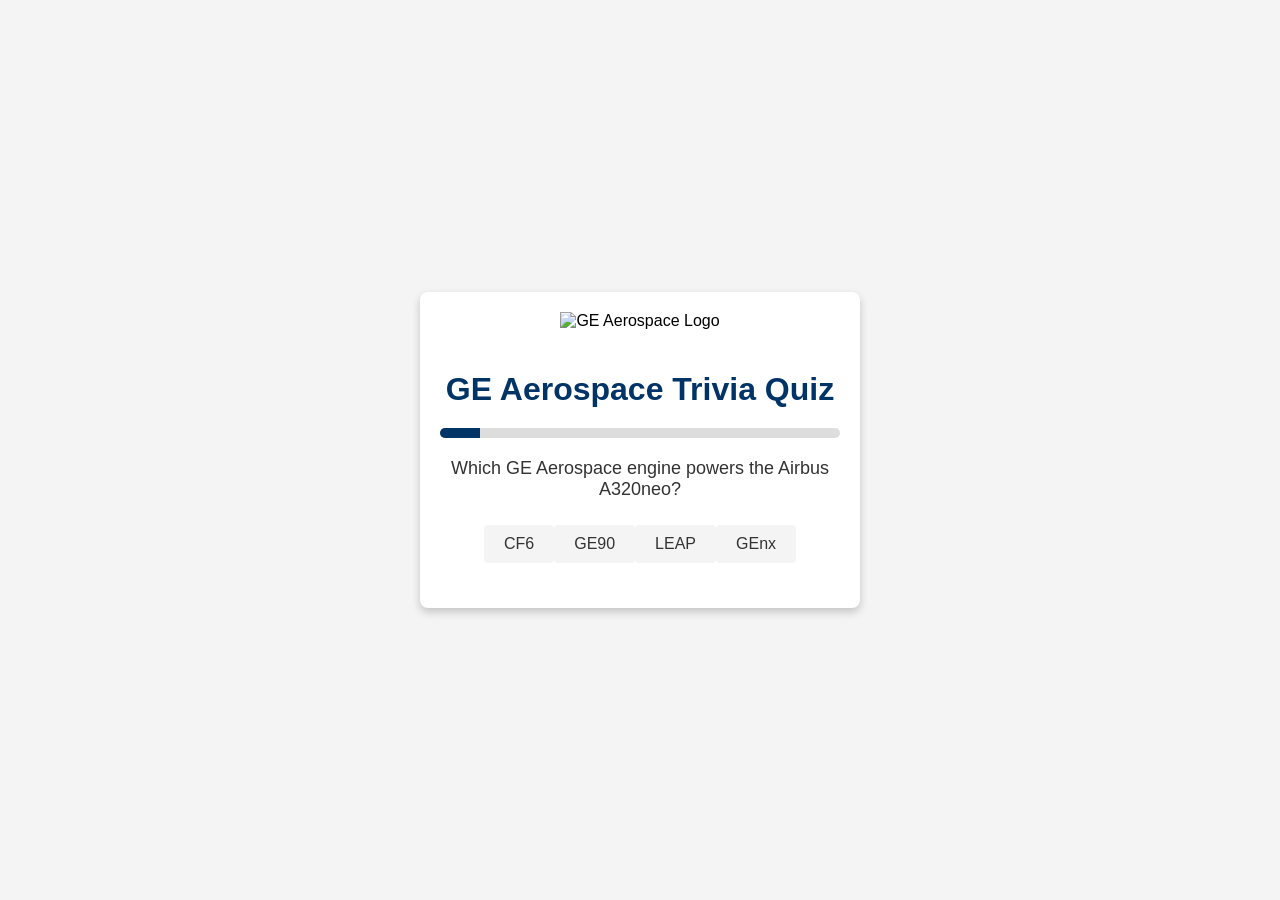
==== index.html @ c83bf007 "Add files via upload" ====
<!DOCTYPE html>

<html lang="en">
<head>
    <meta charset="UTF-8">
    <meta name="viewport" content="width=device-width, initial-scale=1.0">
    <title>GE Aerospace Trivia Quiz</title>
    <link rel="stylesheet" href="styles.css">
</head>
<body>
    <div class="quiz-container">
        <!-- GE Aerospace Logo -->
        <img src=https://upload.wikimedia.org/wikipedia/commons/thumb/2/2e/GE_Aerospace_logo.svg/1920px-GE_Aerospace_logo.svg.png
             alt="GE Aerospace Logo" class="logo">
 
        <h1>GE Aerospace Trivia Quiz</h1>
       
        <!-- Progress Bar -->
        <div class="progress-bar">
            <div id="progress" class="progress"></div>
        </div>
 
        <!-- Question Section -->
        <div id="question-container">
            <p id="question">Question will appear here</p>
            <div id="answers">
                <!-- Answers will be dynamically added here -->
            </div>
        </div>
 
        <!-- Buttons -->
        <button id="submit-button">Submit Answer</button>
        <p id="feedback" class="hidden"></p>
        <button id="restart-button" class="hidden">Restart Quiz</button>
    </div>
    <script src="script.js"></script>
</body>
</html>
---- styles.css ----
/* General Styling */
body {
    font-family: Arial, sans-serif;
    margin: 0;
    padding: 0;
    display: flex;
    justify-content: center;
    align-items: center;
    height: 100vh;
    background-color: #f4f4f4;
}
 
.quiz-container {
    background: #fff;
    padding: 20px;
    border-radius: 8px;
    box-shadow: 0 4px 8px rgba(0, 0, 0, 0.2);
    text-align: center;
    width: 90%;
    max-width: 400px;
}
 
.logo {
    width: 400px;
    margin-bottom: 20px;
}
 
h1 {
    margin-bottom: 20px;
    color: #003366; /* GE Aerospace blue */
}
 
#question {
    font-size: 18px;
    margin-bottom: 20px;
    color: #333;
}
 
#answers {
    margin-bottom: 20px;
}
 
button {
    padding: 10px 20px;
    font-size: 16px;
    border: none;
    border-radius: 4px;
    cursor: pointer;
    background-color: #003366; /* GE Aerospace blue */
    color: #fff;
    transition: background-color 0.3s ease;
}
 
button:hover {
    background-color: #00509e; /* Lighter blue */
}
 
.answer-button {
    padding: 10px 20px;
    margin: 5px 0;
    font-size: 16px;
    border: none;
    border-radius: 4px;
    cursor: pointer;
    background-color: #f4f4f4; /* Default background */
    color: #333; /* Default text color */
    transition: background-color 0.3s ease, color 0.3s ease;
}
 
.answer-button:hover {
    background-color: #ddd; /* Hover effect */
}
 
.answer-button:disabled {
    cursor: not-allowed;
    opacity: 0.6; /* Disabled button styling */
}
 
 
.hidden {
    display: none;
}
 
#feedback {
    margin-top: 20px;
    font-size: 16px;
}
 
/* Progress Bar */
.progress-bar {
    width: 100%;
    height: 10px;
    background-color: #ddd;
    border-radius: 5px;
    margin-bottom: 20px;
    overflow: hidden;
}
 
.progress {
    height: 100%;
    background-color: #003366; /* GE Aerospace blue */
    width: 0%;
    transition: width 0.3s ease;
}
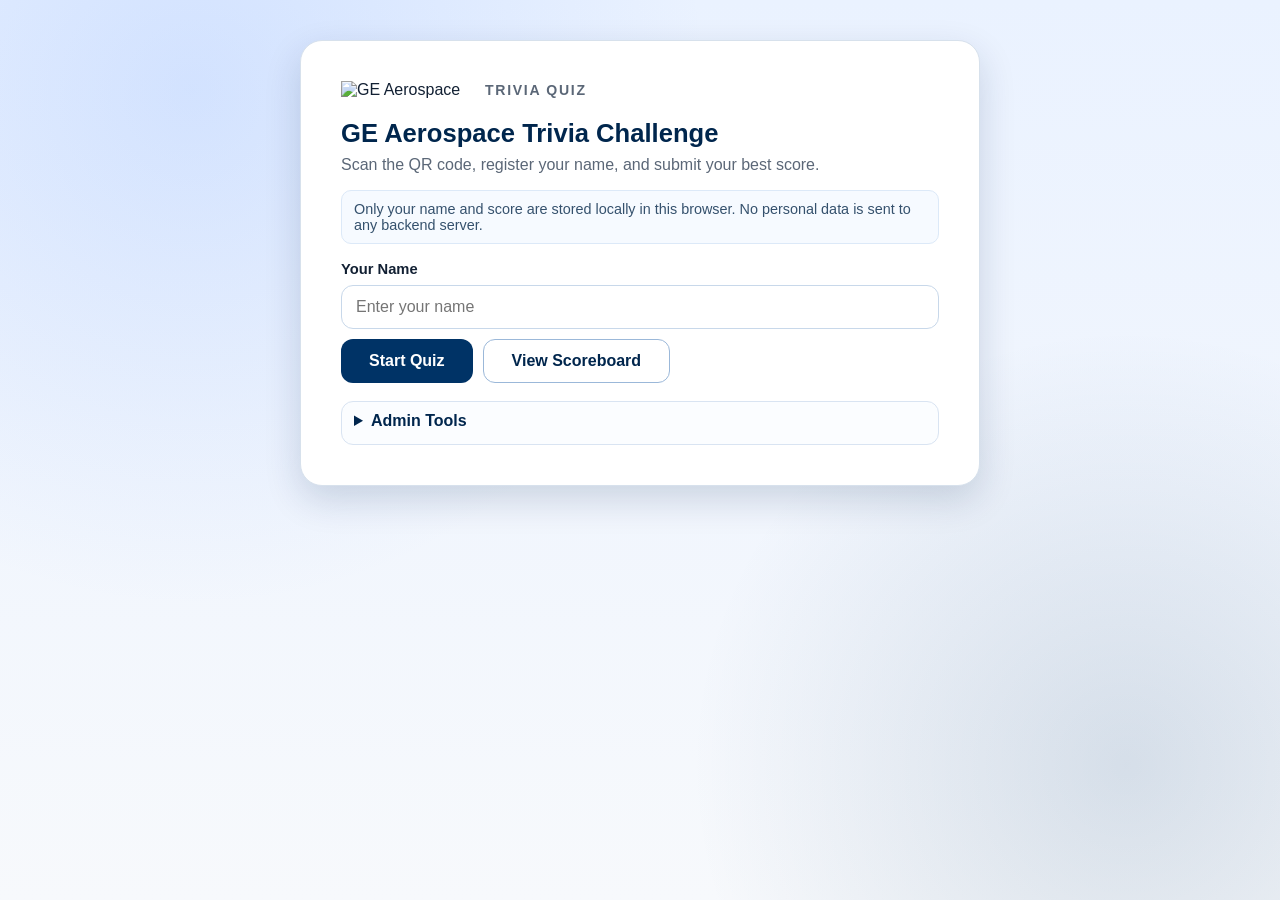
==== commit 21c10b33: "Add files via upload" ====
--- a/index.html
+++ b/index.html
@@ -1,38 +1,78 @@
 <!DOCTYPE html>
-
 <html lang="en">
 <head>
     <meta charset="UTF-8">
     <meta name="viewport" content="width=device-width, initial-scale=1.0">
+    <meta name="description" content="GE Aerospace trivia quiz — test your knowledge of engines, programs, and sites.">
+    <meta http-equiv="Content-Security-Policy" content="default-src 'self'; script-src 'self'; style-src 'self' https://fonts.googleapis.com; font-src 'self' https://fonts.gstatic.com; img-src 'self' data:; connect-src 'none'; frame-ancestors 'none'; base-uri 'self'; form-action 'self'">
+    <meta name="referrer" content="no-referrer">
     <title>GE Aerospace Trivia Quiz</title>
+    <link rel="preconnect" href="https://fonts.googleapis.com">
+    <link rel="preconnect" href="https://fonts.gstatic.com" crossorigin>
+    <link href="https://fonts.googleapis.com/css2?family=Manrope:wght@400;600;700;800&display=swap" rel="stylesheet">
     <link rel="stylesheet" href="styles.css">
 </head>
-<body>
-    <div class="quiz-container">
-        <!-- GE Aerospace Logo -->
-        <img src=https://upload.wikimedia.org/wikipedia/commons/thumb/2/2e/GE_Aerospace_logo.svg/1920px-GE_Aerospace_logo.svg.png
-             alt="GE Aerospace Logo" class="logo">
- 
-        <h1>GE Aerospace Trivia Quiz</h1>
-       
-        <!-- Progress Bar -->
-        <div class="progress-bar">
-            <div id="progress" class="progress"></div>
-        </div>
- 
-        <!-- Question Section -->
-        <div id="question-container">
-            <p id="question">Question will appear here</p>
-            <div id="answers">
-                <!-- Answers will be dynamically added here -->
+<body data-single-attempt="true">
+    <main class="quiz-card">
+        <header class="quiz-header">
+            <img src="9263f108-2a2f-494a-a136-f444b9f560b2-ge_aerospace_logo.webp"
+                 alt="GE Aerospace" class="logo">
+            <p class="eyebrow">Trivia Quiz</p>
+        </header>
+
+        <section id="entry-panel" class="panel">
+            <h1 class="section-title">GE Aerospace Trivia Challenge</h1>
+            <p class="section-subtitle">Scan the QR code, register your name, and submit your best score.</p>
+            <p class="privacy-note">Only your name and score are stored locally in this browser. No personal data is sent to any backend server.</p>
+            <label for="player-name" class="input-label">Your Name</label>
+            <input id="player-name" class="text-input" type="text" maxlength="30" placeholder="Enter your name">
+            <p id="entry-message" class="status-message hidden"></p>
+            <div class="action-row">
+                <button id="start-quiz-button" type="button" class="btn btn-primary">Start Quiz</button>
+                <button id="view-scoreboard-entry-button" type="button" class="btn btn-secondary">View Scoreboard</button>
             </div>
-        </div>
- 
-        <!-- Buttons -->
-        <button id="submit-button">Submit Answer</button>
-        <p id="feedback" class="hidden"></p>
-        <button id="restart-button" class="hidden">Restart Quiz</button>
-    </div>
+
+            <details class="admin-tools">
+                <summary>Admin Tools</summary>
+                <p class="admin-note">Passcode required. Use this only for onsite reset/support.</p>
+                <label for="admin-passcode" class="input-label">Staff Reset Code</label>
+                <input id="admin-passcode" class="text-input" type="password" placeholder="Enter admin passcode">
+                <p id="admin-message" class="status-message hidden"></p>
+                <div class="action-row">
+                    <button id="admin-clear-lock" type="button" class="btn btn-secondary">Clear Device Lock</button>
+                    <button id="admin-clear-scoreboard" type="button" class="btn btn-secondary">Reset Scoreboard</button>
+                    <button id="admin-clear-all" type="button" class="btn btn-secondary">Reset Both</button>
+                </div>
+            </details>
+        </section>
+
+        <section id="quiz-panel" class="panel hidden">
+            <div class="progress-bar" role="progressbar" aria-valuemin="0" aria-valuemax="100" aria-valuenow="10">
+                <div id="progress" class="progress-fill"></div>
+            </div>
+
+            <div id="question-container">
+                <p id="question-counter" class="question-counter">Question 1 of 10</p>
+                <p id="question" class="question-text">Question will appear here</p>
+                <div id="answers" class="answers"></div>
+            </div>
+
+            <div id="feedback" class="feedback hidden"></div>
+            <div class="action-row">
+                <button id="restart-button" type="button" class="btn btn-primary hidden">Play Again</button>
+                <button id="view-scoreboard-button" type="button" class="btn btn-secondary hidden">View Scoreboard</button>
+            </div>
+        </section>
+
+        <section id="scoreboard-panel" class="panel hidden">
+            <h2 class="section-title">Scoreboard</h2>
+            <ol id="scoreboard-list" class="scoreboard-list"></ol>
+            <div class="action-row">
+                <button id="back-to-entry-button" type="button" class="btn btn-secondary">Back</button>
+            </div>
+        </section>
+    </main>
+
     <script src="script.js"></script>
 </body>
-</html>
+</html>
--- a/styles.css
+++ b/styles.css
@@ -1,104 +1,331 @@
-/* General Styling */
+/* === Design Tokens === */
+:root {
+    --ge-blue:            #003366;
+    --ge-blue-dark:       #00264d;
+    --ge-blue-mid:        #004785;
+    --ge-blue-soft:       #dbe9ff;
+    --correct:            #dcf8e7;
+    --correct-border:     #72c997;
+    --incorrect:          #fce2e2;
+    --incorrect-border:   #e79797;
+    --bg-top:             #eaf2ff;
+    --bg-bottom:          #f7f9fc;
+    --card:               #ffffff;
+    --text-main:          #122033;
+    --text-muted:         #5b6777;
+    --border:             #d7e1ec;
+    --shadow:             0 14px 36px rgba(7, 37, 80, 0.16);
+    --radius:             18px;
+}
+
+* {
+    box-sizing: border-box;
+}
+
 body {
-    font-family: Arial, sans-serif;
     margin: 0;
-    padding: 0;
+    font-family: "Manrope", "Segoe UI", sans-serif;
+    min-height: 100svh;
+    color: var(--text-main);
+    background:
+        radial-gradient(circle at 15% 10%, rgba(123, 168, 255, 0.22), transparent 38%),
+        radial-gradient(circle at 88% 85%, rgba(0, 51, 102, 0.13), transparent 32%),
+        linear-gradient(180deg, var(--bg-top), var(--bg-bottom));
+    padding: clamp(16px, 5vw, 40px);
     display: flex;
     justify-content: center;
+    align-items: flex-start;
+}
+
+.quiz-card {
+    width: min(100%, 680px);
+    background: var(--card);
+    border: 1px solid var(--border);
+    border-radius: calc(var(--radius) + 4px);
+    box-shadow: var(--shadow);
+    padding: clamp(20px, 5vw, 40px);
+}
+
+.panel {
+    animation: fadeUp 220ms ease;
+}
+
+/* --- Header --- */
+.quiz-header {
+    display: flex;
     align-items: center;
-    height: 100vh;
-    background-color: #f4f4f4;
-}
- 
-.quiz-container {
-    background: #fff;
-    padding: 20px;
-    border-radius: 8px;
-    box-shadow: 0 4px 8px rgba(0, 0, 0, 0.2);
-    text-align: center;
-    width: 90%;
-    max-width: 400px;
-}
- 
+    gap: 14px;
+    margin-bottom: 20px;
+}
+
 .logo {
-    width: 400px;
+    width: clamp(72px, 20vw, 130px);
+    height: auto;
+    object-fit: contain;
+}
+
+.eyebrow {
+    margin: 0;
+    font-size: clamp(0.78rem, 2vw, 0.88rem);
+    font-weight: 700;
+    letter-spacing: 0.12em;
+    text-transform: uppercase;
+    color: var(--text-muted);
+}
+
+.section-title {
+    margin: 0 0 8px;
+    font-size: clamp(1.2rem, 2.7vw, 1.6rem);
+    color: var(--ge-blue-dark);
+}
+
+.section-subtitle {
+    margin: 0 0 16px;
+    color: var(--text-muted);
+}
+
+.privacy-note {
+    margin: 0 0 16px;
+    padding: 10px 12px;
+    border-radius: 10px;
+    background: #f6faff;
+    border: 1px solid #dce9f8;
+    color: #35516d;
+    font-size: 0.9rem;
+}
+
+.input-label {
+    display: inline-block;
+    margin-bottom: 8px;
+    font-size: 0.92rem;
+    font-weight: 700;
+}
+
+.text-input {
+    width: 100%;
+    padding: 12px 14px;
+    border: 1px solid #c8d8ea;
+    border-radius: 12px;
+    font: inherit;
+    color: var(--text-main);
+    margin-bottom: 10px;
+}
+
+.text-input:focus-visible {
+    outline: 3px solid rgba(0, 80, 158, 0.2);
+    outline-offset: 1px;
+    border-color: #5d91d6;
+}
+
+.status-message {
+    margin: 0 0 12px;
+    padding: 10px 12px;
+    border-radius: 10px;
+    background: #f0f6ff;
+    border: 1px solid #d0e3f8;
+    color: var(--ge-blue-dark);
+    font-size: 0.92rem;
+}
+
+.action-row {
+    display: flex;
+    gap: 10px;
+    flex-wrap: wrap;
+}
+
+.admin-tools {
+    margin-top: 18px;
+    border: 1px solid #d9e4f2;
+    border-radius: 12px;
+    padding: 10px 12px 14px;
+    background: #fbfdff;
+}
+
+.admin-tools summary {
+    cursor: pointer;
+    font-weight: 700;
+    color: var(--ge-blue-dark);
+}
+
+.admin-note {
+    margin: 10px 0;
+    color: var(--text-muted);
+    font-size: 0.9rem;
+}
+
+/* --- Progress bar --- */
+.progress-bar {
+    width: 100%;
+    height: 8px;
+    background: #e4ecf5;
+    border-radius: 99px;
+    overflow: hidden;
+    margin-bottom: 24px;
+}
+
+.progress-fill {
+    height: 100%;
+    width: 10%;
+    background: var(--ge-blue);
+    border-radius: 99px;
+    transition: width 0.35s ease;
+}
+
+/* --- Question --- */
+.question-counter {
+    margin: 0 0 8px;
+    font-size: 0.85rem;
+    font-weight: 700;
+    color: var(--text-muted);
+}
+
+.question-text {
+    margin: 0 0 20px;
+    font-size: clamp(1rem, 2.5vw, 1.2rem);
+    font-weight: 700;
+    line-height: 1.35;
+    color: var(--ge-blue-dark);
+}
+
+/* --- Answer buttons --- */
+.answers {
+    display: grid;
+    gap: 10px;
     margin-bottom: 20px;
 }
- 
-h1 {
-    margin-bottom: 20px;
-    color: #003366; /* GE Aerospace blue */
-}
- 
-#question {
-    font-size: 18px;
-    margin-bottom: 20px;
-    color: #333;
-}
- 
-#answers {
-    margin-bottom: 20px;
-}
- 
-button {
-    padding: 10px 20px;
-    font-size: 16px;
-    border: none;
-    border-radius: 4px;
+
+.answer-button {
+    width: 100%;
+    text-align: left;
+    padding: 13px 16px;
+    font: inherit;
+    font-weight: 600;
+    font-size: clamp(0.92rem, 2.1vw, 1rem);
+    border: 1px solid #c5d5e8;
+    border-radius: 12px;
+    background: #f5f9ff;
+    color: var(--text-main);
     cursor: pointer;
-    background-color: #003366; /* GE Aerospace blue */
-    color: #fff;
-    transition: background-color 0.3s ease;
-}
- 
-button:hover {
-    background-color: #00509e; /* Lighter blue */
-}
- 
-.answer-button {
-    padding: 10px 20px;
-    margin: 5px 0;
-    font-size: 16px;
-    border: none;
-    border-radius: 4px;
-    cursor: pointer;
-    background-color: #f4f4f4; /* Default background */
-    color: #333; /* Default text color */
-    transition: background-color 0.3s ease, color 0.3s ease;
-}
- 
-.answer-button:hover {
-    background-color: #ddd; /* Hover effect */
-}
- 
+    transition: background-color 180ms ease, border-color 180ms ease, transform 120ms ease;
+}
+
+.answer-button:hover:not(:disabled) {
+    background: #e8f2ff;
+    border-color: #8eaed4;
+}
+
+.answer-button:active:not(:disabled) {
+    transform: translateY(1px);
+}
+
 .answer-button:disabled {
     cursor: not-allowed;
-    opacity: 0.6; /* Disabled button styling */
-}
- 
- 
+}
+
+.answer-button.correct {
+    background: var(--correct);
+    border-color: var(--correct-border);
+}
+
+.answer-button.incorrect {
+    background: var(--incorrect);
+    border-color: var(--incorrect-border);
+}
+
+/* --- Feedback / Summary panel --- */
+.feedback {
+    margin-bottom: 18px;
+    padding: 14px 16px;
+    border-radius: 12px;
+    background: #f0f6ff;
+    border: 1px solid #d0e3f8;
+    line-height: 1.55;
+}
+
+.feedback p {
+    margin: 4px 0;
+}
+
+.feedback .rank {
+    font-size: 1.1rem;
+    font-weight: 800;
+    color: var(--ge-blue-dark);
+    margin-top: 10px;
+}
+
+/* --- Buttons --- */
+.btn {
+    display: inline-block;
+    padding: 12px 28px;
+    font: inherit;
+    font-weight: 700;
+    border: none;
+    border-radius: 12px;
+    cursor: pointer;
+    transition: background-color 200ms ease, transform 120ms ease;
+}
+
+.btn:active {
+    transform: translateY(1px);
+}
+
+.btn:focus-visible {
+    outline: 3px solid rgba(0, 80, 158, 0.28);
+    outline-offset: 2px;
+}
+
+.btn-primary {
+    background: var(--ge-blue);
+    color: #fff;
+}
+
+.btn-primary:hover {
+    background: var(--ge-blue-mid);
+}
+
+.btn-secondary {
+    background: #ffffff;
+    color: var(--ge-blue-dark);
+    border: 1px solid #9bb8d9;
+}
+
+.btn-secondary:hover {
+    background: #f1f6ff;
+}
+
+.scoreboard-list {
+    margin: 10px 0 18px;
+    padding-left: 1.1rem;
+}
+
+.scoreboard-list li {
+    margin-bottom: 10px;
+    padding: 10px 12px;
+    border-radius: 10px;
+    background: #f8fbff;
+    border: 1px solid #dbe7f3;
+}
+
 .hidden {
-    display: none;
-}
- 
-#feedback {
-    margin-top: 20px;
-    font-size: 16px;
-}
- 
-/* Progress Bar */
-.progress-bar {
-    width: 100%;
-    height: 10px;
-    background-color: #ddd;
-    border-radius: 5px;
-    margin-bottom: 20px;
-    overflow: hidden;
-}
- 
-.progress {
-    height: 100%;
-    background-color: #003366; /* GE Aerospace blue */
-    width: 0%;
-    transition: width 0.3s ease;
-}
+    display: none !important;
+}
+
+@keyframes fadeUp {
+    from { opacity: 0; transform: translateY(6px); }
+    to   { opacity: 1; transform: translateY(0); }
+}
+
+#question-container {
+    animation: fadeUp 240ms ease;
+}
+
+/* --- Responsive: 2-column answers on larger screens --- */
+@media (min-width: 540px) {
+    .answers {
+        grid-template-columns: 1fr 1fr;
+    }
+
+    .action-row {
+        flex-wrap: nowrap;
+    }
+}
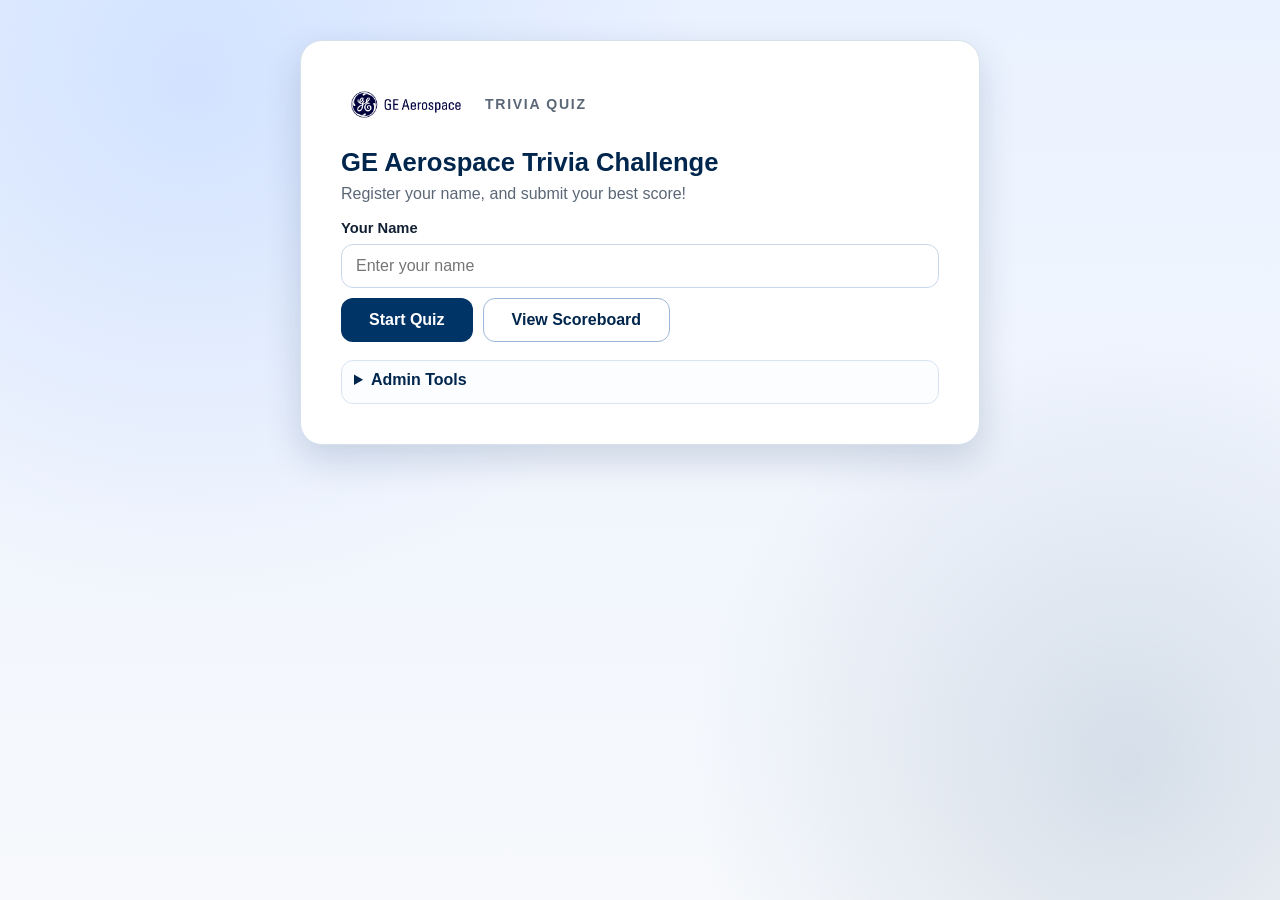
==== commit 19bb4e86: "Fixed questions and streamlined user experience" ====
--- a/index.html
+++ b/index.html
@@ -4,8 +4,6 @@
     <meta charset="UTF-8">
     <meta name="viewport" content="width=device-width, initial-scale=1.0">
     <meta name="description" content="GE Aerospace trivia quiz — test your knowledge of engines, programs, and sites.">
-    <meta http-equiv="Content-Security-Policy" content="default-src 'self'; script-src 'self'; style-src 'self' https://fonts.googleapis.com; font-src 'self' https://fonts.gstatic.com; img-src 'self' data:; connect-src 'none'; frame-ancestors 'none'; base-uri 'self'; form-action 'self'">
-    <meta name="referrer" content="no-referrer">
     <title>GE Aerospace Trivia Quiz</title>
     <link rel="preconnect" href="https://fonts.googleapis.com">
     <link rel="preconnect" href="https://fonts.gstatic.com" crossorigin>
@@ -22,8 +20,7 @@
 
         <section id="entry-panel" class="panel">
             <h1 class="section-title">GE Aerospace Trivia Challenge</h1>
-            <p class="section-subtitle">Scan the QR code, register your name, and submit your best score.</p>
-            <p class="privacy-note">Only your name and score are stored locally in this browser. No personal data is sent to any backend server.</p>
+            <p class="section-subtitle">Register your name, and submit your best score!</p>
             <label for="player-name" class="input-label">Your Name</label>
             <input id="player-name" class="text-input" type="text" maxlength="30" placeholder="Enter your name">
             <p id="entry-message" class="status-message hidden"></p>
@@ -35,7 +32,7 @@
             <details class="admin-tools">
                 <summary>Admin Tools</summary>
                 <p class="admin-note">Passcode required. Use this only for onsite reset/support.</p>
-                <label for="admin-passcode" class="input-label">Staff Reset Code</label>
+                <label for="admin-passcode" class="input-label">Admin Passcode</label>
                 <input id="admin-passcode" class="text-input" type="password" placeholder="Enter admin passcode">
                 <p id="admin-message" class="status-message hidden"></p>
                 <div class="action-row">
@@ -75,4 +72,4 @@
 
     <script src="script.js"></script>
 </body>
-</html>+</html>
--- a/styles.css
+++ b/styles.css
@@ -84,16 +84,6 @@
     color: var(--text-muted);
 }
 
-.privacy-note {
-    margin: 0 0 16px;
-    padding: 10px 12px;
-    border-radius: 10px;
-    background: #f6faff;
-    border: 1px solid #dce9f8;
-    color: #35516d;
-    font-size: 0.9rem;
-}
-
 .input-label {
     display: inline-block;
     margin-bottom: 8px;
@@ -328,4 +318,4 @@
     .action-row {
         flex-wrap: nowrap;
     }
-}+}
